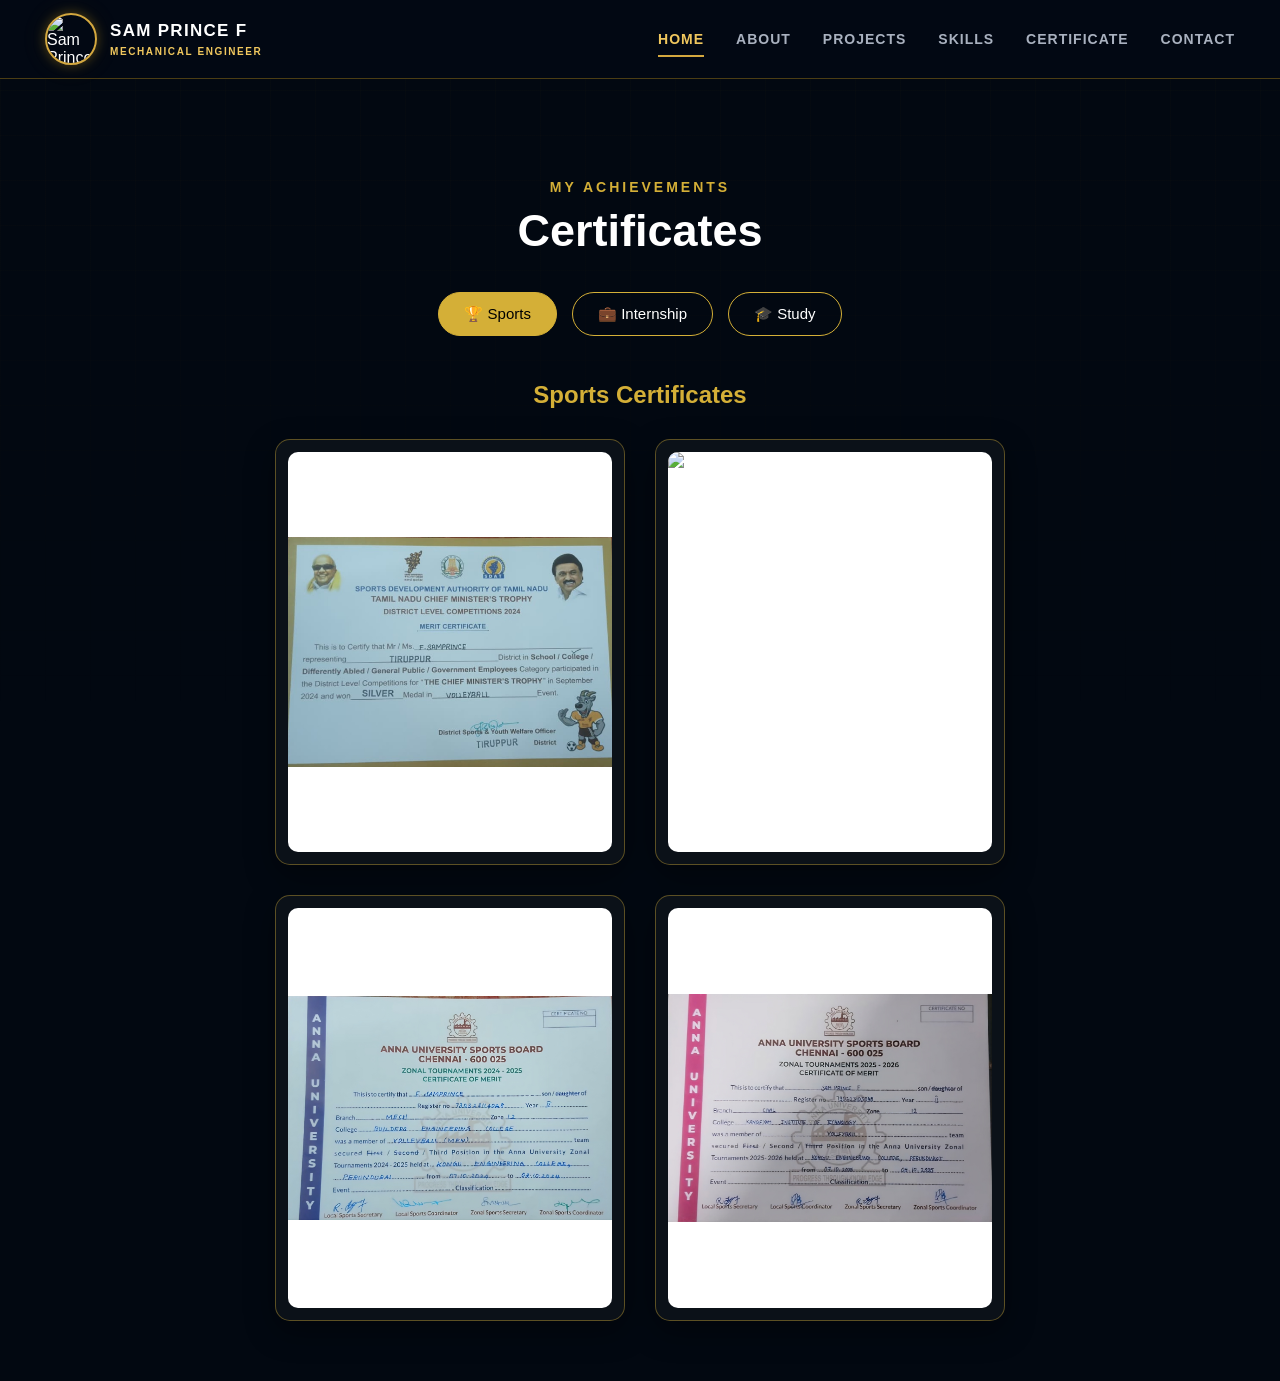
==== certificate.html @ 0c895ac5 "Add files via upload" ====
<!DOCTYPE html>
<html lang="en">

<head>
    <meta charset="UTF-8">
    <meta name="viewport" content="width=device-width, initial-scale=1.0">

    <title>Certificates | Portfolio</title>

    <link rel="stylesheet" href="style.css">

    <style>

        /* =========================
           CERTIFICATE SECTION
        ========================== */

        .certificate-section {
            padding: 100px 8% 60px;
            min-height: 100vh;
        }

        .certificate-title {
            text-align: center;
            margin-bottom: 35px;
        }

        .certificate-title p {
            color: #d4af37;
            font-size: 14px;
            letter-spacing: 3px;
            font-weight: bold;
        }

        .certificate-title h1 {
            color: white;
            font-size: 45px;
            margin-top: 10px;
        }


        /* =========================
           CATEGORY BUTTONS
        ========================== */

        .category-buttons {
            display: flex;
            justify-content: center;
            gap: 15px;
            margin-bottom: 45px;
            flex-wrap: wrap;
        }

        .category-btn {
            padding: 12px 25px;
            border: 1px solid #d4af37;
            background: transparent;
            color: white;
            border-radius: 25px;
            cursor: pointer;
            font-size: 15px;
            transition: 0.3s;
        }

        .category-btn:hover,
        .category-btn.active {
            background: #d4af37;
            color: #000;
        }


        /* =========================
           CERTIFICATE CONTENT
        ========================== */

        .certificate-content {
            display: none;
            animation: fadeIn 0.5s ease;
        }

        .certificate-content.active {
            display: block;
        }

        .certificate-content h2 {
            text-align: center;
            color: #d4af37;
            margin-bottom: 30px;
        }


        /* =========================
           CERTIFICATE GRID
        ========================== */

        .certificate-grid {
            display: grid;
            grid-template-columns: repeat(auto-fit, minmax(280px, 350px));
            justify-content: center;
            gap: 30px;
        }

        .certificate-card {
            background: #0b1118;
            padding: 12px;
            border-radius: 15px;
            border: 1px solid rgba(212, 175, 55, 0.4);
            box-shadow: 0 10px 30px rgba(0,0,0,0.4);
            transition: 0.4s;
            cursor: pointer;
        }

        .certificate-card:hover {
            transform: translateY(-8px);
            border-color: #d4af37;
            box-shadow: 0 15px 35px rgba(212, 175, 55, 0.15);
        }

        .certificate-card img {
            width: 100%;
            height: 400px;
            object-fit: contain;
            display: block;
            border-radius: 10px;
            background: #ffffff;
        }


        /* =========================
           POPUP IMAGE
        ========================== */

        .image-popup {
            display: none;
            position: fixed;
            z-index: 9999;
            inset: 0;
            background: rgba(0, 0, 0, 0.9);
            justify-content: center;
            align-items: center;
            padding: 30px;
        }

        .image-popup img {
            max-width: 90%;
            max-height: 90vh;
            object-fit: contain;
            border-radius: 10px;
        }

        .close-popup {
            position: absolute;
            top: 25px;
            right: 40px;
            color: white;
            font-size: 40px;
            cursor: pointer;
        }


        /* =========================
           ANIMATION
        ========================== */

        @keyframes fadeIn {
            from {
                opacity: 0;
                transform: translateY(15px);
            }

            to {
                opacity: 1;
                transform: translateY(0);
            }
        }


        /* =========================
           MOBILE
        ========================== */

        @media (max-width: 600px) {

            .certificate-section {
                padding: 90px 5% 40px;
            }

            .certificate-title h1 {
                font-size: 35px;
            }

            .certificate-grid {
                grid-template-columns: 1fr;
            }

            .certificate-card img {
                height: 350px;
            }

            .close-popup {
                right: 20px;
                top: 15px;
            }
        }

    </style>

</head>


<body>

    <!-- =========================
         NAVBAR
    ========================== -->

    <header>
    <nav class="navbar">

        <!-- Logo + Name -->
        <div class="brand">

            <div class="logo">
                <a href="index.html">
                    <img src="logo.jpg.jpeg" alt="Sam Prince Logo">
                </a>
            </div>
               <div class="brand-text">
        <h3>SAM PRINCE F</h3>
        <span>MECHANICAL ENGINEER</span>
    </div>


           
        </div>

        <!-- Navigation -->
        <ul class="nav-links">

            <li>
                <a class="active" href="index.html">HOME</a>
            </li>

            <li>
                <a href="about.html">ABOUT</a>
            </li>

            <li>
                <a href="projects.html">PROJECTS</a>
            </li>

            <li>
                <a href="skills.html">SKILLS</a>
            </li>

            <li>
                <a href="certificate.html">CERTIFICATE</a>
            </li>
            <li>
                <a href="contact.html">CONTACT</a>
            </li>


        </ul>

    </nav>
</header>

    <!-- =========================
         CERTIFICATE SECTION
    ========================== -->

    <section class="certificate-section">


        <!-- TITLE -->

        <div class="certificate-title">

            <p>MY ACHIEVEMENTS</p>

            <h1>Certificates</h1>

        </div>


        <!-- =========================
             CATEGORY BUTTONS
        ========================== -->

        <div class="category-buttons">

            <button
                class="category-btn active"
                onclick="showCertificates('sports', this)">
                🏆 Sports
            </button>


            <button
                class="category-btn"
                onclick="showCertificates('internship', this)">
                💼 Internship
            </button>


            <button
                class="category-btn"
                onclick="showCertificates('study', this)">
                🎓 Study
            </button>

        </div>


        <!-- =========================
             SPORTS
        ========================== -->

        <div id="sports" class="certificate-content active">

            <h2>Sports Certificates</h2>

            <div class="certificate-grid">

                <div class="certificate-card"
                     onclick="openImage('sp.jpg.jpeg')">

                    <img src="sp3.jpg.jpeg"
                         alt="Sports Certificate 1">

                </div>


                <div class="certificate-card"
                     onclick="openImage('sp2.jpg.jpeg')">

                    <img src="certificates/c4.jpg.jpeg"
                         alt="Sports Certificate 2">

                </div>


                <div class="certificate-card"
                     onclick="openImage('sp3.jpg.jpeg')">

                    <img src="sp4.jpg.jpeg"
                         alt="Sports Certificate 3">

                </div>


                <div class="certificate-card"
                     onclick="openImage('sp4.jpg.jpeg')">

                    <img src="sp.jpg.jpeg"
                         alt="Sports Certificate 4">

                </div>

            </div>

        </div>


        <!-- =========================
             INTERNSHIP
        ========================== -->

        <div id="internship" class="certificate-content">

            <h2>Internship Certificates</h2>

            <div class="certificate-grid">

                <div class="certificate-card"
                     onclick="openImage('intern.jpg.jpeg')">

                    <img src="intern.jpg.jpeg"
                         alt="Internship Certificate 1">

                </div>


                <div class="certificate-card"
                     onclick="openImage('intern2.jpg.jpeg')">

                    <img src="certificates/intern2.jpg.jpeg"
                         alt="Internship Certificate 2">

                </div>

            </div>

        </div>


        <!-- =========================
             STUDY
        ========================== -->

        <div id="study" class="certificate-content">

            <h2>Study Certificates</h2>

            <div class="certificate-grid">


                <!-- STUDY CERTIFICATE 1 -->

                <div class="certificate-card"
                     onclick="openImage('study1.jpg.jpeg')">

                    <img src="study.jpg.jpeg"
                         alt="Study Certificate 1">

                </div>


                <!-- STUDY CERTIFICATE 2 -->

                <div class="certificate-card"
                     onclick="openImage('study2.jpg.jpeg')">

                    <img src="study2.jpg.jpeg"
                         alt="Study Certificate 2">

                </div>

            </div>

        </div>


    </section>


    <!-- =========================
         IMAGE POPUP
    ========================== -->

    <div class="image-popup" id="imagePopup">

        <span class="close-popup"
              onclick="closeImage()">
            &times;
        </span>

        <img id="popupImage" src="" alt="Certificate">

    </div>


    <!-- =========================
         JAVASCRIPT
    ========================== -->

    <script>

        function showCertificates(category, button) {

            /* Hide all sections */

            const sections =
                document.querySelectorAll(".certificate-content");

            sections.forEach(function(section) {

                section.classList.remove("active");

            });


            /* Remove active from buttons */

            const buttons =
                document.querySelectorAll(".category-btn");

            buttons.forEach(function(btn) {

                btn.classList.remove("active");

            });


            /* Show selected category */

            document
                .getElementById(category)
                .classList.add("active");


            /* Activate selected button */

            button.classList.add("active");

        }


        /* =========================
           OPEN IMAGE
        ========================== */

        function openImage(imagePath) {

            document.getElementById("popupImage").src = imagePath;

            document.getElementById("imagePopup").style.display = "flex";

        }


        /* =========================
           CLOSE IMAGE
        ========================== */

        function closeImage() {

            document.getElementById("imagePopup").style.display = "none";

        }


        /* Close popup when clicking outside image */

        document
            .getElementById("imagePopup")
            .addEventListener("click", function(event) {

                if (event.target === this) {

                    closeImage();

                }

            });

    </script>


</body>

</html>
---- style.css ----
/* =========================================
   SAM PRINCE F - MECHANICAL ENGINEER
   PREMIUM PORTFOLIO HOME PAGE
========================================== */

/* =========================================
   RESET
========================================== */

* {
    margin: 0;
    padding: 0;
    box-sizing: border-box;
}

html {
    scroll-behavior: smooth;
}

body {
    font-family: 'Inter', sans-serif;
    background:
        radial-gradient(circle at 75% 35%, rgba(212, 160, 23, 0.08), transparent 28%),
        radial-gradient(circle at 15% 10%, rgba(28, 55, 95, 0.25), transparent 30%),
        linear-gradient(135deg, #030914 0%, #081222 50%, #020711 100%);
    color: #ffffff;
    overflow-x: hidden;
}

body::before {
    content: "";
    position: fixed;
    inset: 0;
    pointer-events: none;
    background-image:
        linear-gradient(rgba(212, 160, 23, 0.025) 1px, transparent 1px),
        linear-gradient(90deg, rgba(212, 160, 23, 0.025) 1px, transparent 1px);
    background-size: 45px 45px;
    mask-image: linear-gradient(to bottom, black, transparent 85%);
    z-index: -1;
}

a {
    text-decoration: none;
    color: inherit;
}

ul {
    list-style: none;
}

img {
    max-width: 100%;
    display: block;
}


/* =========================================
   VARIABLES
========================================== */

:root {
    --bg-dark: #030914;
    --bg-dark-2: #081222;
    --bg-card: rgba(9, 20, 37, 0.92);

    --gold: #d4a017;
    --gold-light: #f0c75e;
    --gold-soft: rgba(212, 160, 23, 0.18);

    --white: #ffffff;
    --text-muted: #9da8b8;
    --text-soft: #c5ccd6;

    --border: rgba(212, 160, 23, 0.38);
}


/* =========================================
   HEADER
========================================== */

header {
    position: sticky;
    top: 0;
    z-index: 1000;

    background: rgba(3, 9, 20, 0.92);
    backdrop-filter: blur(15px);

    border-bottom: 1px solid rgba(212, 160, 23, 0.35);
}

.navbar {
    width: 100%;
    max-width: 1450px;
    margin: auto;

    display: flex;
    align-items: center;
    justify-content: space-between;

    padding: 13px 45px;
}


/* =========================================
   BRAND
========================================== */

.brand {
    display: flex;
    align-items: center;
    gap: 13px;
}

.brand .logo img {
    width: 52px;
    height: 52px;

    border-radius: 50%;
    object-fit: cover;

    border: 2px solid var(--gold);

    box-shadow:
        0 0 12px rgba(212, 160, 23, 0.35),
        0 0 30px rgba(212, 160, 23, 0.08);
}

.brand-text {
    display: flex;
    flex-direction: column;
    line-height: 1.15;
}

.brand-text h3 {
    font-size: 17px;
    font-weight: 800;
    letter-spacing: 1.3px;
    color: var(--white);
}

.brand-text span {
    margin-top: 5px;

    font-size: 10px;
    font-weight: 700;
    letter-spacing: 1.6px;

    color: var(--gold-light);
}


/* =========================================
   NAVIGATION
========================================== */

.nav-links {
    display: flex;
    align-items: center;
    gap: 32px;
}

.nav-links a {
    position: relative;

    font-size: 14px;
    font-weight: 700;
    letter-spacing: 1px;

    color: #a9b1bf;

    padding: 10px 0;

    transition: 0.3s ease;
}

.nav-links a::after {
    content: "";

    position: absolute;
    left: 0;
    bottom: 0;

    width: 0;
    height: 2px;

    background: var(--gold);

    transition: width 0.3s ease;
}

.nav-links a:hover,
.nav-links a.active {
    color: var(--gold-light);
}

.nav-links a:hover::after,
.nav-links a.active::after {
    width: 100%;
}


/* =========================================
   HERO
========================================== */

.hero {
    position: relative;

    width: 100%;
    max-width: 1450px;
    min-height: 650px;

    margin: 0 auto;

    padding: 70px 55px 65px;

    display: flex;
    align-items: center;
    justify-content: space-between;

    gap: 40px;
}


/* =========================================
   HERO LEFT CONTENT
========================================== */

.hero-content {
    position: relative;
    z-index: 5;

    flex: 0 0 44%;
    max-width: 570px;
}

.hero-content .hello {
    display: inline-block;

    color: var(--gold-light);

    font-size: 16px;
    font-weight: 700;

    letter-spacing: 2px;

    margin-bottom: 14px;

    position: relative;
    padding-left: 35px;
}

.hero-content .hello::before {
    content: "";

    position: absolute;

    left: 0;
    top: 50%;

    width: 25px;
    height: 2px;

    background: var(--gold);

    transform: translateY(-50%);
}


/* NAME */

.hero-content h1 {
    font-size: clamp(48px, 5vw, 72px);

    font-weight: 800;

    line-height: 1.05;

    letter-spacing: 2px;

    margin-bottom: 14px;

    background: linear-gradient(
        90deg,
        #ffffff 20%,
        #ffffff 55%,
        var(--gold-light) 100%
    );

    -webkit-background-clip: text;
    background-clip: text;

    color: transparent;
}


/* TITLE */

.hero-content h2 {
    font-size: 22px;

    font-weight: 600;

    color: var(--gold-light);

    letter-spacing: 0.5px;

    margin-bottom: 22px;
}


/* DESCRIPTION */

.hero-content .description {
    max-width: 520px;

    font-size: 15px;

    line-height: 1.8;

    color: var(--text-muted);

    margin-bottom: 25px;
}


/* GOLD LINE */

.gold-line {
    width: 75px;
    height: 3px;

    background: linear-gradient(
        90deg,
        var(--gold),
        var(--gold-light)
    );

    border-radius: 20px;

    margin-bottom: 30px;

    box-shadow: 0 0 15px rgba(212, 160, 23, 0.3);
}


/* =========================================
   BUTTONS
========================================== */

.buttons {
    display: flex;

    gap: 15px;

    margin-bottom: 30px;

    flex-wrap: wrap;
}

.btn {
    min-width: 165px;

    display: inline-flex;

    align-items: center;
    justify-content: center;

    gap: 10px;

    padding: 14px 22px;

    border-radius: 6px;

    font-size: 13px;

    font-weight: 800;

    letter-spacing: 1px;

    transition: all 0.3s ease;
}

.gold-btn {
    color: #07101e;

    background: linear-gradient(
        135deg,
        var(--gold),
        var(--gold-light)
    );

    border: 1px solid var(--gold);

    box-shadow:
        0 8px 25px rgba(212, 160, 23, 0.16);
}

.gold-btn:hover {
    transform: translateY(-4px);

    box-shadow:
        0 12px 30px rgba(212, 160, 23, 0.3);
}

.resume-btn {
    color: var(--white);

    background: rgba(255, 255, 255, 0.025);

    border: 1px solid rgba(255, 255, 255, 0.25);
}

.resume-btn:hover {
    color: #07101e;

    background: var(--white);

    transform: translateY(-4px);
}


/* =========================================
   CONNECT
========================================== */

.connect {
    color: var(--text-soft);

    font-size: 13px;

    letter-spacing: 1.2px;

    margin-bottom: 13px;
}


/* =========================================
   SOCIAL
========================================== */

.social {
    display: flex;
    gap: 12px;
}

.social a {
    width: 42px;
    height: 42px;

    display: flex;
    align-items: center;
    justify-content: center;

    border-radius: 50%;

    border: 1px solid var(--border);

    background: rgba(7, 16, 30, 0.7);

    color: var(--white);

    font-size: 16px;

    transition: all 0.3s ease;
}

.social a:hover {
    color: #07101e;

    background: var(--gold);

    border-color: var(--gold);

    transform: translateY(-5px);

    box-shadow:
        0 8px 20px rgba(212, 160, 23, 0.25);
}


/* =========================================
   HERO VISUAL
========================================== */

.hero-visual {
    position: relative;

    flex: 1;

    width: 560px;
    max-width: 560px;

    height: 590px;

    margin: 0 auto;

    display: flex;

    align-items: center;
    justify-content: center;
}


/* =========================================
   CENTER GLOW
========================================== */

.hero-visual::before {
    content: "";

    position: absolute;

    width: 270px;
    height: 270px;

    border-radius: 50%;

    background: rgba(212, 160, 23, 0.07);

    filter: blur(35px);

    z-index: 0;
}


/* =========================================
   CONCENTRIC CIRCLES
========================================== */

.circle {
    position: absolute;

    top: 50%;
    left: 50%;

    transform: translate(-50%, -50%);

    border: 1px solid rgba(212, 160, 23, 0.28);

    border-radius: 50%;

    pointer-events: none;
}

.circle1 {
    width: 520px;
    height: 520px;

    animation: spin 45s linear infinite;
}

.circle2 {
    width: 400px;
    height: 400px;

    border-color: rgba(212, 160, 23, 0.22);

    animation: spinReverse 35s linear infinite;
}

.circle3 {
    width: 285px;
    height: 285px;

    border-color: rgba(212, 160, 23, 0.32);
}


/* SMALL ORBIT DOT */

.circle1::before {
    content: "";

    position: absolute;

    width: 8px;
    height: 8px;

    background: var(--gold-light);

    border-radius: 50%;

    top: 8%;
    left: 50%;

    box-shadow: 0 0 15px var(--gold);
}

.circle2::after {
    content: "";

    position: absolute;

    width: 6px;
    height: 6px;

    background: var(--gold);

    border-radius: 50%;

    bottom: 13%;
    right: 10%;

    box-shadow: 0 0 12px var(--gold);
}

@keyframes spin {
    from {
        transform: translate(-50%, -50%) rotate(0deg);
    }

    to {
        transform: translate(-50%, -50%) rotate(360deg);
    }
}

@keyframes spinReverse {
    from {
        transform: translate(-50%, -50%) rotate(360deg);
    }

    to {
        transform: translate(-50%, -50%) rotate(0deg);
    }
}


/* =========================================
   PROJECT PHOTO
========================================== */

.project-frame {
    position: relative;

    z-index: 10;

    width: 235px;
    height: 235px;

    border-radius: 50%;

    overflow: hidden;

    background: #07101e;

    border: 4px solid var(--gold);

    box-shadow:
        0 0 0 8px rgba(212, 160, 23, 0.07),
        0 0 35px rgba(212, 160, 23, 0.3),
        0 0 80px rgba(212, 160, 23, 0.08);
}

.project-frame::after {
    content: "";

    position: absolute;

    inset: 0;

    border-radius: 50%;

    border: 1px solid rgba(255, 255, 255, 0.15);

    pointer-events: none;
}

.project-frame img {
    width: 100%;
    height: 100%;

    object-fit: cover;

    transition: transform 0.6s ease;
}

.project-frame:hover img {
    transform: scale(1.07);
}


/* =========================================
   TECH CARDS
========================================== */

.tech-card {
    position: absolute;

    z-index: 20;

    min-width: 175px;

    display: flex;

    align-items: center;

    gap: 13px;

    padding: 14px 18px;

    border-radius: 9px;

    background:
        linear-gradient(
            135deg,
            rgba(10, 23, 42, 0.98),
            rgba(5, 13, 25, 0.98)
        );

    border: 1px solid rgba(212, 160, 23, 0.38);

    box-shadow:
        0 12px 30px rgba(0, 0, 0, 0.35),
        inset 0 0 20px rgba(212, 160, 23, 0.025);

    white-space: nowrap;

    transition:
        transform 0.3s ease,
        border-color 0.3s ease,
        box-shadow 0.3s ease;
}

.tech-card:hover {
    transform: translateY(-5px) !important;

    border-color: var(--gold-light);

    box-shadow:
        0 15px 35px rgba(0, 0, 0, 0.45),
        0 0 18px rgba(212, 160, 23, 0.12);
}

.tech-card i {
    color: var(--gold);

    font-size: 22px;

    width: 27px;

    text-align: center;
}

.tech-card strong {
    display: block;

    color: var(--white);

    font-size: 14px;

    font-weight: 800;

    letter-spacing: 0.5px;
}

.tech-card span {
    display: block;

    margin-top: 2px;

    color: var(--gold-light);

    font-size: 10px;

    font-weight: 600;

    letter-spacing: 1px;
}


/* =========================================
   CARD POSITIONS
========================================== */

.cad-card {
    top: 85px;
    left: 0;

    border-left: 3px solid var(--gold);
}

.robotics-card {
    top: 85px;
    right: 0;

    border-left: 3px solid var(--gold);
}

.model-card {
    top: 50%;
    left: -25px;

    transform: translateY(-50%);

    border-left: 3px solid var(--gold);
}

.mechanical-card {
    bottom: 85px;
    right: 0;

    border-left: 3px solid var(--gold);
}

.innovation-card {
    bottom: 35px;
    left: 15px;

    border-left: 3px solid var(--gold);
}


/* =========================================
   STATS
========================================== */

.stats {
    position: relative;

    width: 100%;
    max-width: 1350px;

    margin: 0 auto;

    padding: 32px 45px 55px;

    display: grid;

    grid-template-columns: repeat(4, 1fr);

    gap: 20px;

    border-top: 1px solid rgba(212, 160, 23, 0.25);
}

.stat {
    display: flex;

    align-items: center;

    gap: 15px;

    padding: 18px;

    border: 1px solid rgba(255, 255, 255, 0.06);

    border-radius: 10px;

    background: rgba(8, 18, 34, 0.5);

    transition: 0.3s ease;
}

.stat:hover {
    border-color: rgba(212, 160, 23, 0.3);

    transform: translateY(-3px);
}

.stat i {
    font-size: 25px;

    color: var(--gold);
}

.stat p {
    color: var(--text-muted);

    font-size: 10px;

    font-weight: 700;

    letter-spacing: 1.2px;

    margin-bottom: 3px;
}

.stat h2 {
    font-size: 25px;

    font-weight: 800;

    color: var(--white);

    margin-bottom: 2px;
}

.stat span {
    color: #7f8b9d;

    font-size: 10px;
}


/* =========================================
   SCROLL
========================================== */

.scroll {
    display: flex;

    flex-direction: column;

    align-items: center;

    gap: 5px;

    padding-bottom: 25px;

    color: #7f8b9d;

    font-size: 10px;

    font-weight: 600;

    letter-spacing: 1.5px;

    animation: bounce 2s ease-in-out infinite;
}

.scroll i {
    color: var(--gold);

    font-size: 13px;
}

@keyframes bounce {
    0%,
    100% {
        transform: translateY(0);
    }

    50% {
        transform: translateY(6px);
    }
}


/* =========================================
   TABLET
========================================== */

@media (max-width: 1150px) {

    .navbar {
        padding: 13px 25px;
    }

    .nav-links {
        gap: 20px;
    }

    .nav-links a {
        font-size: 12px;
    }

    .hero {
        padding: 60px 35px;
    }

    .hero-content h1 {
        font-size: 50px;
    }

    .hero-visual {
        transform: scale(0.9);
        transform-origin: center;
        margin-right: -25px;
    }

    .stats {
        padding-left: 30px;
        padding-right: 30px;
    }
}


/* =========================================
   MOBILE / SMALL TABLET
========================================== */

@media (max-width: 900px) {

    .navbar {
        flex-direction: column;

        gap: 15px;

        padding: 15px 20px;
    }

    .nav-links {
        flex-wrap: wrap;

        justify-content: center;

        gap: 15px 20px;
    }

    .hero {
        flex-direction: column;

        text-align: center;

        padding: 55px 20px 30px;

        gap: 20px;
    }

    .hero-content {
        max-width: 650px;
    }

    .hero-content .hello {
        padding-left: 0;
    }

    .hero-content .hello::before {
        display: none;
    }

    .hero-content .description {
        margin-left: auto;
        margin-right: auto;
    }

    .gold-line {
        margin-left: auto;
        margin-right: auto;
    }

    .buttons,
    .social {
        justify-content: center;
    }

    .hero-visual {
        width: 560px;
        height: 580px;

        margin-top: 10px;

        transform: scale(0.85);
    }

    .stats {
        grid-template-columns: repeat(2, 1fr);
    }
}


/* =========================================
   MOBILE
========================================== */

@media (max-width: 600px) {

    .brand .logo img {
        width: 45px;
        height: 45px;
    }

    .brand-text h3 {
        font-size: 14px;
    }

    .brand-text span {
        font-size: 8px;
    }

    .nav-links {
        gap: 10px 15px;
    }

    .nav-links a {
        font-size: 10px;
    }

    .hero {
        padding-top: 40px;
    }

    .hero-content h1 {
        font-size: 38px;

        letter-spacing: 1px;
    }

    .hero-content h2 {
        font-size: 18px;
    }

    .hero-content .description {
        font-size: 13px;
    }

    .btn {
        width: 100%;

        max-width: 220px;
    }

    .hero-visual {
        width: 500px;
        height: 530px;

        transform: scale(0.65);

        margin-top: -30px;
        margin-bottom: -50px;
    }

    .stats {
        grid-template-columns: 1fr;

        padding: 25px 20px 40px;
    }

    .stat {
        padding: 15px;
    }

    .scroll {
        padding-bottom: 20px;
    }
}


/* =========================================
   VERY SMALL SCREEN
========================================== */

@media (max-width: 400px) {

    .hero-content h1 {
        font-size: 32px;
    }

    .hero-visual {
        transform: scale(0.55);

        margin-top: -60px;
        margin-bottom: -100px;
    }

    .nav-links {
        gap: 8px 12px;
    }
}
/* =========================================
   SAM PRINCE F - ABOUT PAGE
   PREMIUM BLACK / NAVY / GOLD THEME
========================================= */


/* =========================================
   RESET
========================================= */

* {
    margin: 0;
    padding: 0;
    box-sizing: border-box;
}

html {
    scroll-behavior: smooth;
}

body {
    font-family: 'Inter', sans-serif;
    background: #020811;
    color: #ffffff;
    overflow-x: hidden;
}

a {
    text-decoration: none;
    color: inherit;
}

ul {
    list-style: none;
}

img {
    max-width: 100%;
    display: block;
}


/* =========================================
   COLOR VARIABLES
========================================= */

:root {
    --bg: #020811;
    --bg-card: #071522;

    --gold: #d4a83f;
    --gold-light: #f0c75e;

    --white: #ffffff;
    --text: #c9d0d8;
    --muted: #9da8b5;

    --border: rgba(212, 168, 63, 0.35);
}


/* =========================================
   ABOUT PAGE
========================================= */

.about-page {
    position: relative;

    min-height: calc(100vh - 92px);

    padding: 65px 6% 80px;

    background:
        radial-gradient(
            circle at 12% 50%,
            rgba(212, 168, 63, 0.06),
            transparent 28%
        ),
        radial-gradient(
            circle at 90% 20%,
            rgba(22, 49, 82, 0.18),
            transparent 30%
        ),
        linear-gradient(
            135deg,
            #020811 0%,
            #071321 55%,
            #020811 100%
        );

    display: flex;
    align-items: center;

    overflow: hidden;
}


/* =========================================
   BACKGROUND GRID
========================================= */

.about-page::before {
    content: "";

    position: absolute;

    inset: 0;

    pointer-events: none;

    background-image:
        linear-gradient(
            rgba(212, 168, 63, 0.025) 1px,
            transparent 1px
        ),
        linear-gradient(
            90deg,
            rgba(212, 168, 63, 0.025) 1px,
            transparent 1px
        );

    background-size: 45px 45px;

    mask-image:
        linear-gradient(
            to bottom,
            black,
            transparent 90%
        );
}


/* =========================================
   DECORATIVE GOLD GLOW
========================================= */

.about-page::after {
    content: "";

    position: absolute;

    width: 300px;
    height: 300px;

    right: -150px;
    bottom: -150px;

    border-radius: 50%;

    background: rgba(212, 168, 63, 0.06);

    filter: blur(40px);

    pointer-events: none;
}


/* =========================================
   MAIN WRAPPER
========================================= */

.about-wrapper {
    position: relative;

    z-index: 2;

    width: 100%;
    max-width: 1250px;

    margin: 0 auto;

    display: grid;

    grid-template-columns: 43% 57%;

    align-items: center;

    gap: 55px;
}


/* =========================================
   PHOTO AREA
========================================= */

.about-photo {
    position: relative;

    width: 100%;

    min-height: 500px;

    display: flex;

    align-items: center;

    justify-content: center;

    padding: 20px;
}


/* =========================================
   PHOTO FRAME
========================================= */

.photo-frame {
    position: relative;

    width: 330px;
    height: 430px;

    padding: 7px;

    background:
        linear-gradient(
            145deg,
            #0a1a2b,
            #030b15
        );

    border: 2px solid var(--gold);

    border-radius: 20px;

    /* IMPORTANT:
       Keep photo straight */
    transform: rotate(0deg);

    box-shadow:
        0 20px 50px rgba(0, 0, 0, 0.55),
        0 0 25px rgba(212, 168, 63, 0.12);

    transition:
        transform 0.4s ease,
        box-shadow 0.4s ease;
}


/* =========================================
   OUTER DECORATIVE FRAME
========================================= */

.photo-frame::before {
    content: "";

    position: absolute;

    inset: -9px;

    border: 1px solid rgba(212, 168, 63, 0.25);

    border-radius: 25px;

    z-index: -1;
}


/* =========================================
   GOLD CORNER DETAIL
========================================= */

.photo-frame::after {
    content: "";

    position: absolute;

    right: -12px;
    bottom: -12px;

    width: 48px;
    height: 48px;

    border-right: 3px solid var(--gold);
    border-bottom: 3px solid var(--gold);

    border-radius: 0 0 8px 0;

    pointer-events: none;
}


/* =========================================
   PHOTO
========================================= */

.photo-frame img {
    width: 100%;
    height: 100%;

    display: block;

    object-fit: cover;

    /*
       Move face slightly upward.
       This prevents the face from being
       cut at the bottom.
    */
    object-position: center 18%;

    border-radius: 13px;

    transform: none;

    transition:
        transform 0.45s ease,
        filter 0.45s ease;
}


/* =========================================
   PHOTO HOVER
========================================= */

.photo-frame:hover {
    transform: translateY(-6px);

    box-shadow:
        0 28px 60px rgba(0, 0, 0, 0.65),
        0 0 35px rgba(212, 168, 63, 0.18);
}

.photo-frame:hover img {
    transform: scale(1.02);

    filter: brightness(1.04);
}


/* =========================================
   ABOUT TEXT
========================================= */

.about-text {
    width: 100%;

    max-width: 650px;

    position: relative;

    z-index: 3;
}


/* =========================================
   ABOUT ME TITLE
========================================= */

.gold-title {
    position: relative;

    display: inline-block;

    color: var(--gold-light);

    font-size: 15px;

    font-weight: 800;

    letter-spacing: 5px;

    margin-bottom: 28px;

    text-transform: uppercase;
}


/* =========================================
   GOLD LINE
========================================= */

.gold-title::after {
    content: "";

    position: absolute;

    left: 0;
    bottom: -11px;

    width: 55px;
    height: 3px;

    border-radius: 10px;

    background: var(--gold);

    box-shadow:
        0 0 12px rgba(212, 168, 63, 0.3);
}


/* =========================================
   MAIN HEADING
========================================= */

.about-text h1 {
    color: var(--white);

    font-size: 40px;

    line-height: 1.25;

    font-weight: 800;

    letter-spacing: 0.3px;

    margin-bottom: 24px;
}


/* =========================================
   GOLD HEADING PART
========================================= */

.about-text h1 span {
    color: var(--gold-light);
}


/* =========================================
   PARAGRAPHS
========================================= */

.about-text > p:not(.gold-title) {
    color: var(--text);

    font-size: 15px;

    line-height: 1.85;

    margin-bottom: 20px;
}


/* =========================================
   HIGHLIGHTED TEXT
========================================= */

.about-text strong {
    color: var(--gold-light);

    font-weight: 800;
}


/* =========================================
   ABOUT CARDS
========================================= */

.about-cards {
    width: 100%;

    display: grid;

    grid-template-columns: repeat(3, 1fr);

    gap: 13px;

    margin-top: 28px;
}


/* =========================================
   CARD
========================================= */

.about-card {
    min-height: 110px;

    padding: 17px;

    background:
        linear-gradient(
            145deg,
            rgba(8, 23, 39, 0.96),
            rgba(3, 10, 19, 0.96)
        );

    border: 1px solid rgba(212, 168, 63, 0.22);

    border-radius: 10px;

    transition:
        transform 0.3s ease,
        border-color 0.3s ease,
        box-shadow 0.3s ease;
}


/* =========================================
   CARD HOVER
========================================= */

.about-card:hover {
    transform: translateY(-5px);

    border-color: var(--gold);

    box-shadow:
        0 12px 28px rgba(0, 0, 0, 0.35),
        0 0 18px rgba(212, 168, 63, 0.08);
}


/* =========================================
   CARD TITLE
========================================= */

.about-card h3 {
    color: var(--gold);

    font-size: 16px;

    font-weight: 800;

    margin-bottom: 8px;
}


/* =========================================
   CARD DESCRIPTION
========================================= */

.about-card p {
    color: var(--muted);

    font-size: 12px;

    line-height: 1.55;

    margin: 0;
}


/* =========================================
   TABLET
========================================= */

@media (max-width: 1100px) {

    .about-page {
        padding: 60px 35px 70px;
    }

    .about-wrapper {
        grid-template-columns: 42% 58%;

        gap: 35px;
    }

    .photo-frame {
        width: 290px;
        height: 390px;
    }

    .about-text h1 {
        font-size: 34px;
    }

    .about-text > p:not(.gold-title) {
        font-size: 14px;
    }

    .about-cards {
        grid-template-columns: repeat(2, 1fr);
    }
}


/* =========================================
   TABLET / SMALL LAPTOP
========================================= */

@media (max-width: 850px) {

    .about-page {
        min-height: auto;

        padding: 60px 25px 75px;
    }

    .about-wrapper {
        display: flex;

        flex-direction: column;

        gap: 45px;
    }

    .about-photo {
        width: 100%;

        min-height: 450px;
    }

    .about-text {
        width: 100%;

        max-width: 650px;

        text-align: center;
    }

    .gold-title::after {
        left: 50%;

        transform: translateX(-50%);
    }

    .about-text h1 {
        font-size: 34px;
    }

    .about-text > p:not(.gold-title) {
        font-size: 14px;
    }

    .about-cards {
        text-align: left;
    }
}


/* =========================================
   MOBILE
========================================= */

@media (max-width: 600px) {

    .about-page {
        padding: 45px 18px 65px;
    }

    .about-wrapper {
        gap: 35px;
    }

    .about-photo {
        min-height: 380px;

        padding: 15px;
    }

    .photo-frame {
        width: 255px;
        height: 330px;

        border-radius: 18px;
    }

    .photo-frame::before {
        inset: -7px;
    }

    .photo-frame::after {
        width: 38px;
        height: 38px;
    }

    .photo-frame img {
        object-position: center 16%;
    }

    .gold-title {
        font-size: 12px;

        letter-spacing: 4px;
    }

    .about-text h1 {
        font-size: 28px;

        line-height: 1.3;
    }

    .about-text > p:not(.gold-title) {
        font-size: 13px;

        line-height: 1.75;
    }

    .about-cards {
        grid-template-columns: 1fr;

        gap: 12px;
    }

    .about-card {
        min-height: auto;

        padding: 16px;

        text-align: left;
    }
}


/* =========================================
   VERY SMALL MOBILE
========================================= */

@media (max-width: 400px) {

    .photo-frame {
        width: 230px;
        height: 300px;
    }

    .about-text h1 {
        font-size: 25px;
    }

    .about-text > p:not(.gold-title) {
        font-size: 12px;
    }
}
/* =========================================
   PROJECTS PAGE
========================================= */

.projects { width: 86%; max-width: 1200px; margin: auto; padding: 70px 0; }

.section-title { text-align: center; margin-bottom: 55px; }
.section-title h1 { color: #d4af37; font-size: 38px; margin-bottom: 10px; }
.section-title p { color: #ddd; font-size: 16px; letter-spacing: 1px; }

.project-card {
    display: flex;
    align-items: center;
    gap: 45px;
    max-width: 1250px;
    margin: 0 auto 55px;
    padding: 30px;
    background: #111;
    border: 1px solid #3d3215;
    border-radius: 15px;
    box-shadow: 0 0 20px rgba(212, 175, 55, 0.08);
    transition: 0.4s ease;
}

.project-card:hover { transform: translateY(-8px); border-color: #d4af37; box-shadow: 0 0 30px rgba(212, 175, 55, 0.18); }
.project-card.reverse { flex-direction: row-reverse; }

/* Single image per project card, as used in projects.html */

.project-image {
    width: 42%;
    flex-shrink: 0;
}

.project-image img {
    width: 100%;
    height: 320px;
    object-fit: cover;
    border-radius: 14px;
    border: 2px solid #d4af37;
    display: block;
    transition: 0.4s ease;
}

.project-image img:hover { transform: scale(1.03); }

.project-content { flex: 1; }

.project-content h2 { color: #d4af37; font-size: 30px; margin-bottom: 18px; line-height: 1.2; }
.project-content p { color: #eee; font-size: 16px; line-height: 1.8; margin-bottom: 18px; }
.project-content h3 { color: #d4af37; font-size: 19px; margin-bottom: 14px; }

.project-content ul { list-style: none; }

.project-content li {
    color: #ddd;
    font-size: 15px;
    line-height: 1.9;
    padding-left: 18px;
    position: relative;
}

.project-content li::before {
    content: "◆";
    position: absolute;
    left: 0;
    top: 6px;
    color: #d4af37;
    font-size: 9px;
}


/* =========================================
   SKILLS PAGE (skills.html)
========================================= */

.skills-section {
    width: 90%;
    max-width: 1000px;
    margin: 70px auto;
}

.skills-section > h1 {
    text-align: center;
    color: #d4af37;
    font-size: 42px;
    margin-bottom: 45px;
}

.skill-box {
    width: 100%;
    margin-bottom: 30px;
    padding: 30px;
    background: #071522;
    border: 1px solid rgba(212, 168, 63, 0.35);
    border-radius: 15px;
    box-shadow: 0 0 20px rgba(212, 175, 55, 0.12);
    transition: 0.3s;
}

.skill-box:hover { transform: translateY(-5px); box-shadow: 0 0 25px rgba(212, 175, 55, 0.25); }

.skill-box h2 { color: #d4af37; font-size: 27px; margin-bottom: 20px; }
.skill-box h3 { color: #ffffff; font-size: 20px; margin-bottom: 8px; }
.skill-box p { color: #c7c7c7; font-size: 15px; margin-bottom: 15px; }

.skill-box ul { padding-left: 25px; }

.skill-box li {
    color: #eeeeee;
    font-size: 15px;
    line-height: 1.8;
    margin-bottom: 6px;
}

.skill-box li::marker { color: #d4af37; }


/* =========================================
   CONTACT PAGE
========================================= */

.contact { min-height: 85vh; padding: 90px 8%; background: #020b14; }

.contact-title { text-align: center; max-width: 750px; margin: auto; }

.contact-title > p:first-child { color: #d4af37; font-size: 14px; letter-spacing: 3px; font-weight: bold; margin-bottom: 10px; }
.contact-title h1 { font-size: 48px; color: white; }
.contact-title h1 span { color: #d4af37; }

.title-line { width: 80px; height: 3px; background: #d4af37; margin: 18px auto; }

.contact-title .description { color: #aaa; line-height: 1.7; font-size: 16px; max-width: 100%; }

.contact-container {
    max-width: 900px;
    margin: 55px auto 0;
    display: grid;
    grid-template-columns: repeat(2, 1fr);
    gap: 22px;
}

.contact-card {
    min-height: 110px;
    display: flex;
    align-items: center;
    gap: 20px;
    padding: 25px;
    background: #071522;
    border: 1px solid rgba(212, 175, 55, 0.5);
    border-radius: 12px;
    text-decoration: none;
    color: inherit;
    transition: all 0.3s ease;
}

.contact-card:hover { transform: translateY(-6px); border-color: #d4af37; box-shadow: 0 8px 25px rgba(212, 175, 55, 0.15); }

.contact-icon {
    min-width: 55px;
    height: 55px;
    display: flex;
    align-items: center;
    justify-content: center;
    background: #020b14;
    border: 1px solid #d4af37;
    border-radius: 10px;
    font-size: 25px;
}

.contact-info h3 { color: #d4af37; font-size: 18px; margin-bottom: 8px; }
.contact-info p { color: #ddd; font-size: 14px; word-break: break-word; }

.social-section { text-align: center; margin-top: 70px; }
.social-section h2 { color: white; font-size: 25px; margin-bottom: 25px; }

.social-links { display: flex; justify-content: center; gap: 15px; flex-wrap: wrap; }

.social-links a {
    padding: 12px 25px;
    border: 1px solid #d4af37;
    border-radius: 6px;
    color: #d4af37;
    text-decoration: none;
    font-size: 14px;
    transition: 0.3s;
}

.social-links a:hover { background: #d4af37; color: #020b14; }


/* =========================================
   CERTIFICATE PAGE
   (certificate.html already has its own <style> block
   for .certificate-section etc. — nothing needed here)
========================================= */


/* =========================================
   FOOTER (shared — plain <footer> and .footer both supported)
========================================= */

footer,
.footer {
    background: #030b14;
    border-top: 1px solid rgba(212, 168, 63, 0.20);
    text-align: center;
    padding: 20px;
    color: #777f88;
    font-size: 13px;
}

footer p,
.footer p { margin: 3px 0; }

footer span,
.footer span { color: #d4a83f; }


/* =========================================
   RESPONSIVE - TABLET
========================================= */

@media (max-width: 1150px) {
    .navbar { padding: 0 20px; }
    .nav-links { gap: 14px; }
    .nav-links li a { font-size: 11px; }

    .hero { grid-template-columns: 1fr; padding-top: 50px; }
    .hero-content { text-align: center; padding: 0; }
    .description { margin: auto; }
    .gold-line { margin: 28px auto; }
    .buttons { justify-content: center; }
    .social { justify-content: center; }
    .hero-visual { margin-top: 45px; }
}


/* =========================================
   RESPONSIVE - MOBILE
========================================= */

@media (max-width: 800px) {
    header { height: auto; }

    .navbar {
        height: auto;
        padding: 16px 20px;
        flex-wrap: wrap;
        justify-content: center;
        gap: 14px;
    }

    .nav-links {
        gap: 12px;
        flex-wrap: wrap;
        justify-content: center;
    }

    .nav-links li a { font-size: 11px; }

    .brand .logo { width: 45px; height: 45px; }
    .brand-text h3 { font-size: 13px; }
    .brand-text span { font-size: 8px; }

    .hero { padding: 50px 20px; min-height: auto; }
    .hero-content h1 { font-size: 48px; letter-spacing: -1px; }
    .hero-content h2 { font-size: 19px; }
    .description { font-size: 14px; }

    .hero-visual { height: 560px; margin-top: 30px; }
    .project-frame { width: 310px; height: 430px; }

    .circle1 { width: 480px; height: 480px; }
    .circle2 { width: 390px; height: 390px; }
    .circle3 { width: 310px; height: 310px; }

    .tech-card { min-width: 125px; padding: 11px; transform: scale(0.75); gap: 8px; }
    .tech-card i { font-size: 22px; }
    .tech-card strong, .tech-card span { font-size: 11px; }

   .cad-card {
    top: 65px;
    left: 25px;
}
    .stats {
        width: calc(100% - 30px);
        grid-template-columns: 1fr 1fr;
        gap: 20px;
        padding: 25px 15px;
        margin-top: 0;
    }

    .stat { border-right: 1px solid #34404c; padding: 10px; }
    .stat:nth-child(2) { border-right: none; }
    .stat i { font-size: 22px; }
    .stat h2 { font-size: 25px; }

    .about-page { padding: 70px 6%; }
    .about-wrapper { flex-direction: column; gap: 50px; text-align: center; }
    .photo-frame { width: 270px; height: 340px; }
    .about-text h1 { font-size: 34px; }
    .about-cards { justify-content: center; }

    .projects { padding: 45px 4%; }
    .section-title h1 { font-size: 32px; }

    .project-card { flex-direction: column; align-items: stretch; gap: 25px; padding: 22px; }
    .project-image { width: 100%; }
    .project-image img { height: 260px; }
    .project-content h2 { font-size: 26px; }
    .project-content p { font-size: 15px; line-height: 1.7; }

    .skills-section { width: 92%; margin: 45px auto; }
    .skills-section > h1 { font-size: 34px; margin-bottom: 30px; }
    .skill-box { padding: 22px; }
    .skill-box h2 { font-size: 24px; }
    .skill-box li { font-size: 14px; }

    .contact { padding: 60px 5%; }
    .contact-title h1 { font-size: 38px; }
    .contact-container { grid-template-columns: 1fr; margin-top: 40px; }
    .contact-card { padding: 20px; }
}


/* =========================================
   RESPONSIVE - SMALL MOBILE
========================================= */

@media (max-width: 500px) {
    .hero-content h1 { font-size: 40px; }
    .hero-content h2 { font-size: 17px; }
    .buttons { flex-direction: column; }
    .btn { width: 100%; max-width: 300px; }

    .hero-visual { height: 500px; }
    .project-frame { width: 255px; height: 360px; }

    .circle1 { width: 370px; height: 370px; }
    .circle2 { width: 300px; height: 300px; }
    .circle3 { width: 240px; height: 240px; }

    .tech-card { transform: scale(0.62); }
    .cad-card { left: -35px; top: 40px; }
    .robotics-card { right: -35px; top: 30px; }
    .model-card { left: -35px; bottom: 80px; }
    .mechanical-card { right: -35px; bottom: 130px; }
    .innovation-card { right: -25px; bottom: 15px; }

    .stats { grid-template-columns: 1fr; }
    .stat, .stat:nth-child(2) { border-right: none; border-bottom: 1px solid #34404c; padding-bottom: 18px; }
    .stat:last-child { border-bottom: none; }

    .brand-text h3 { font-size: 13px; }
    .brand-text span { font-size: 8px; }
    .brand .logo { width: 48px; height: 48px; }

    .contact-title h1 { font-size: 32px; }
    .contact-info p { font-size: 12px; }
}
body {
    font-family: 'Poppins', sans-serif;
}

h1,
h2,
h3,
.nav-links a,
.gold-title {
    font-family: 'Montserrat', sans-serif;
}
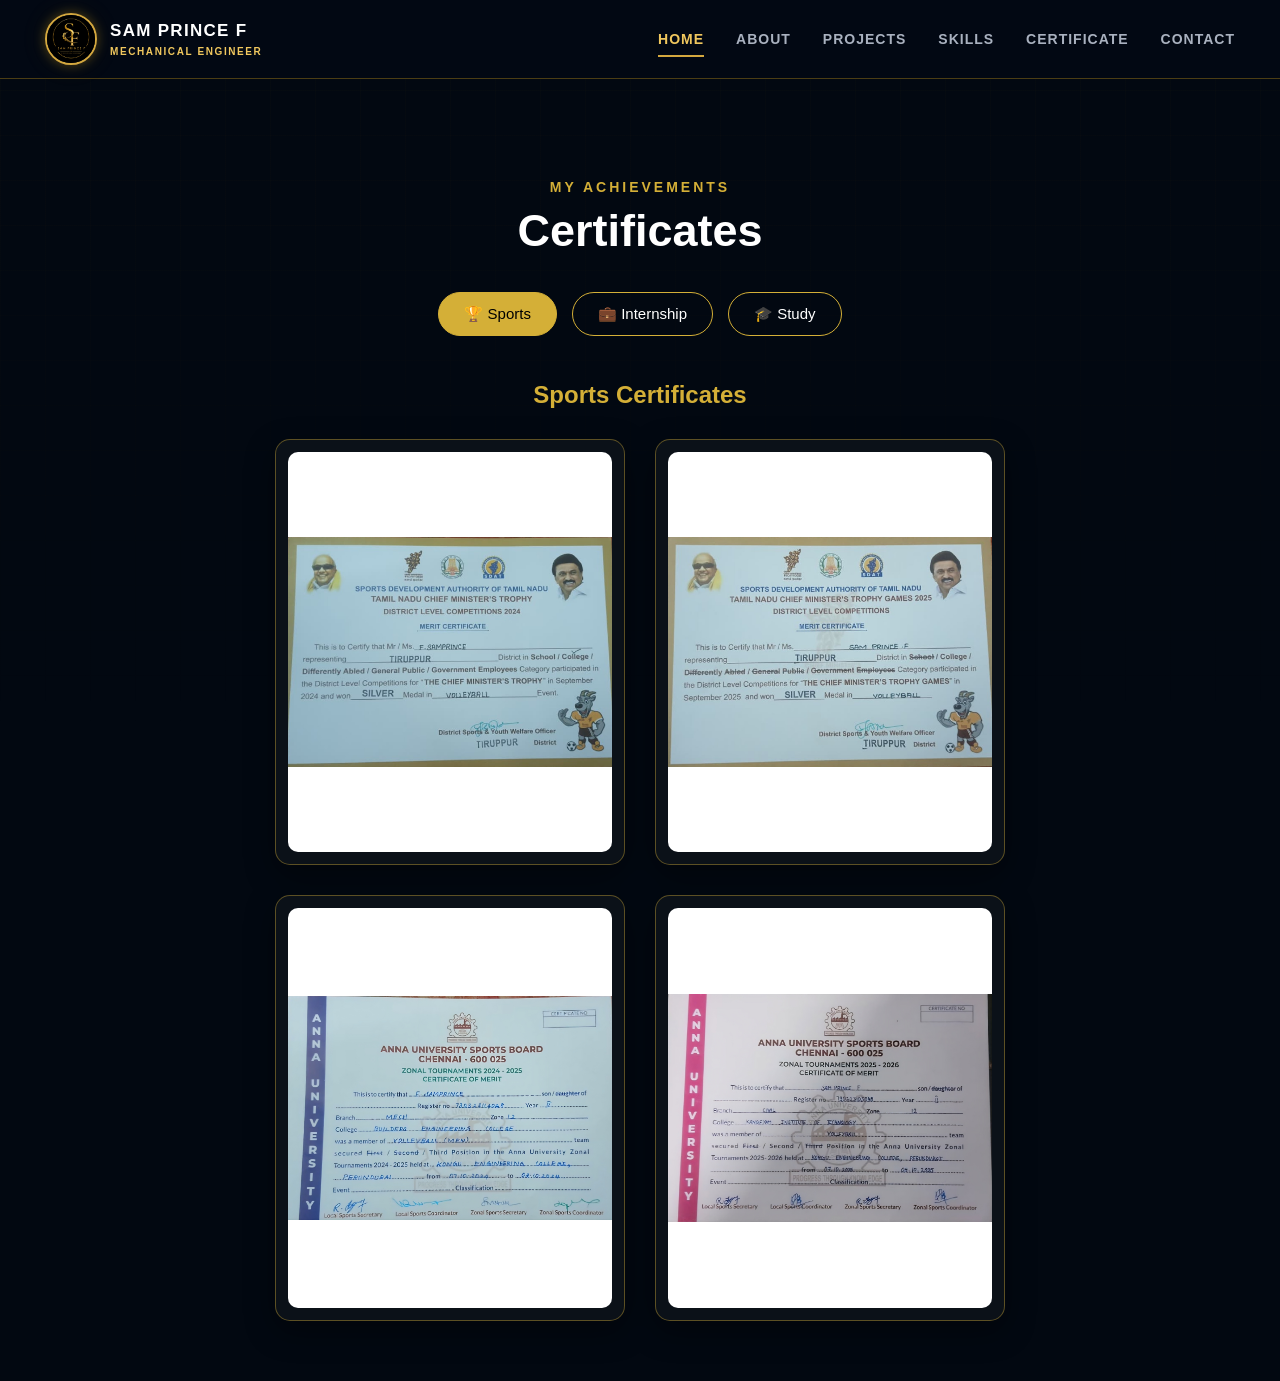
==== commit 01d7fc6b: "Update certificate.html" ====
--- a/certificate.html
+++ b/certificate.html
@@ -335,7 +335,7 @@
                 <div class="certificate-card"
                      onclick="openImage('sp2.jpg.jpeg')">
 
-                    <img src="certificates/c4.jpg.jpeg"
+                    <img src="sp1.jpg.jpeg"
                          alt="Sports Certificate 2">
 
                 </div>
@@ -381,12 +381,13 @@
 
                 </div>
 
-
-                <div class="certificate-card"
+                  <div class="certificate-card"
                      onclick="openImage('intern2.jpg.jpeg')">
 
-                    <img src="certificates/intern2.jpg.jpeg"
-                         alt="Internship Certificate 2">
+                   <img src="intern2.jpg.jpeg"
+                        alt="Internship Certificate 2">
+
+</div>
 
                 </div>
 
@@ -540,4 +541,4 @@
 
 </body>
 
-</html>+</html>
